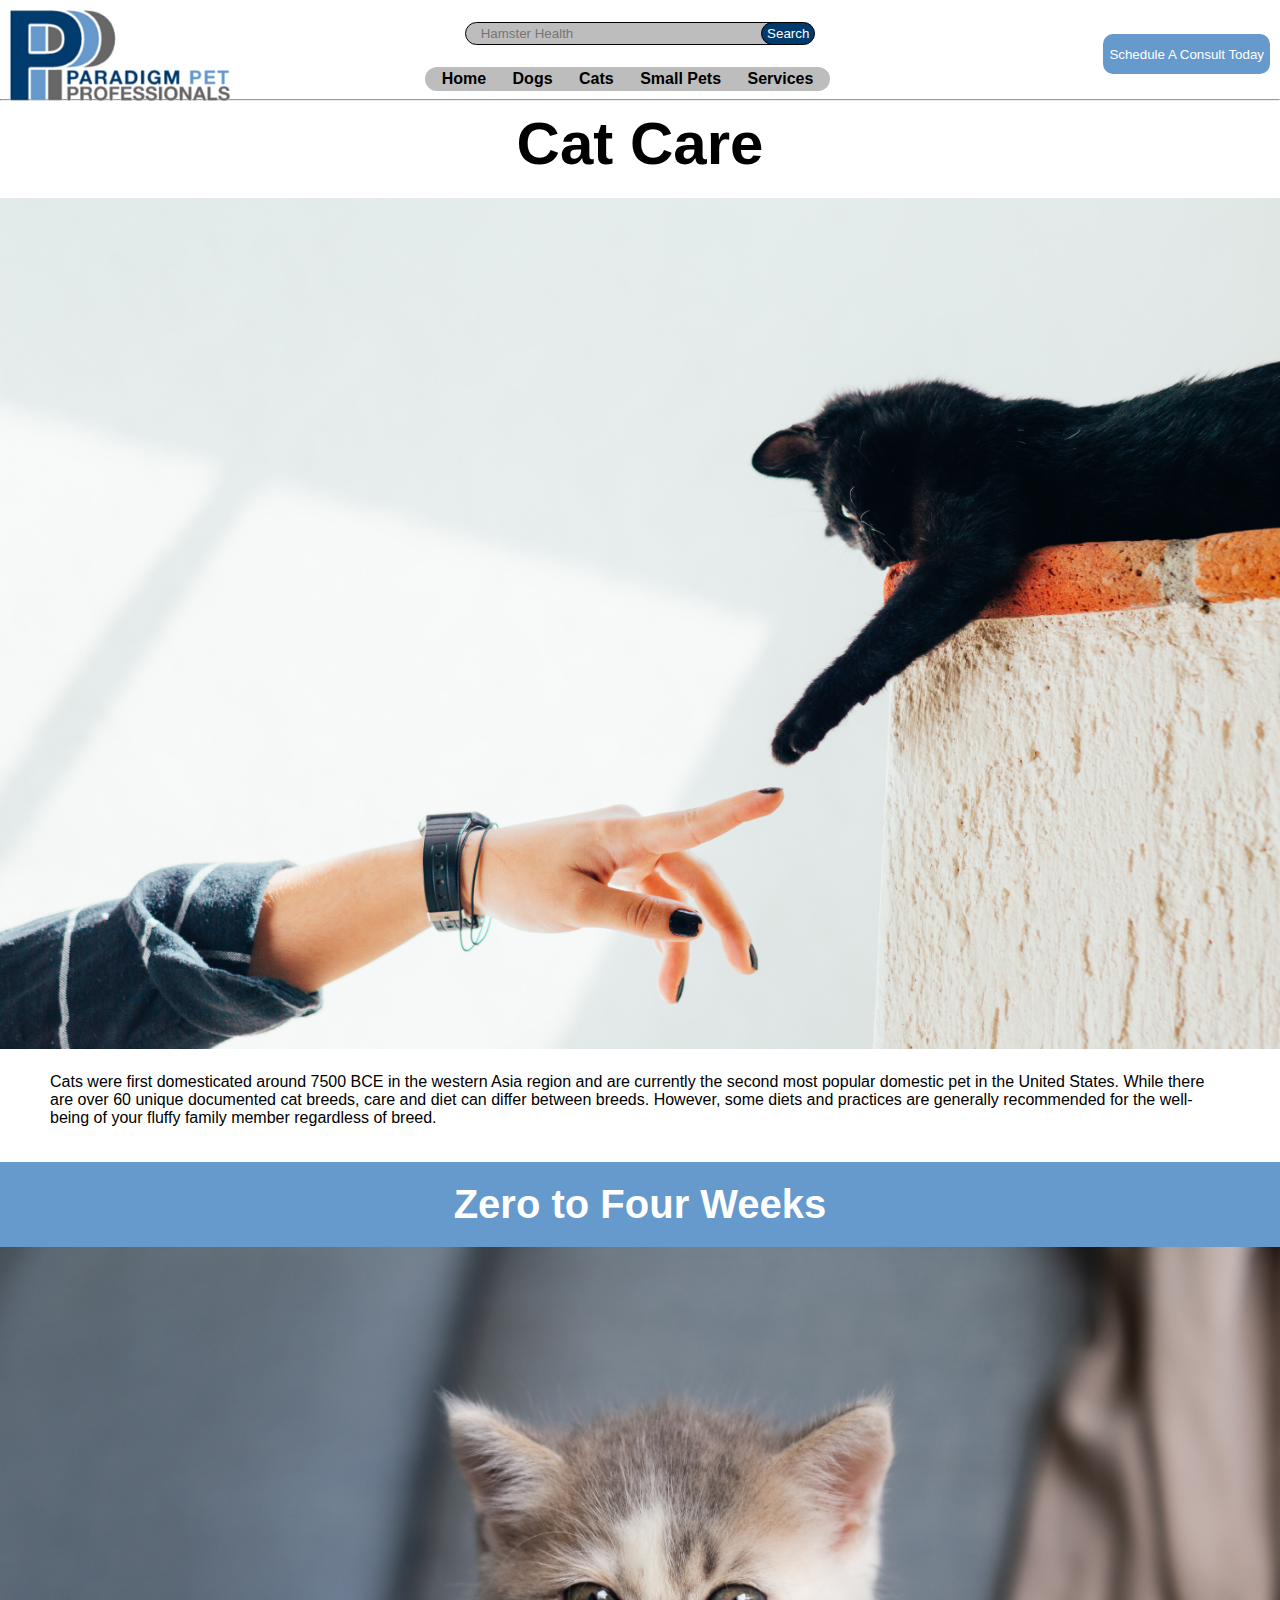
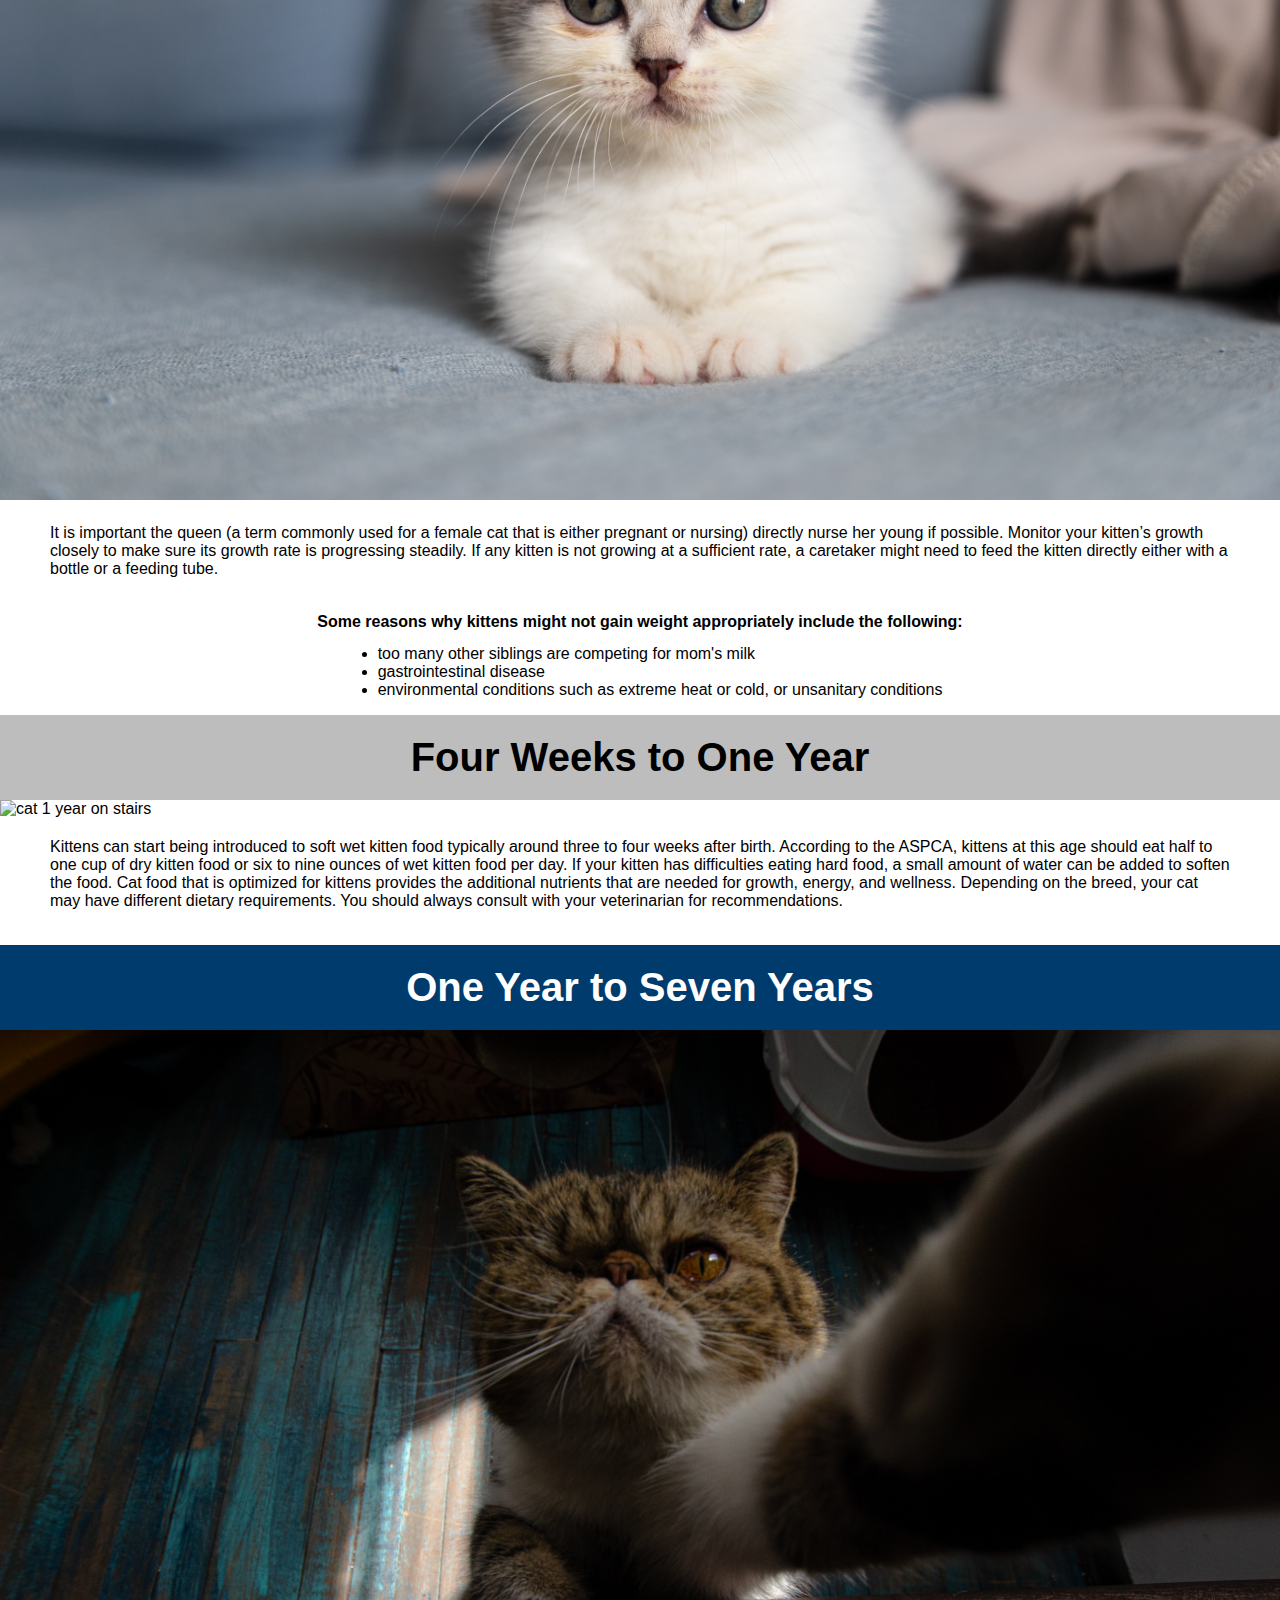
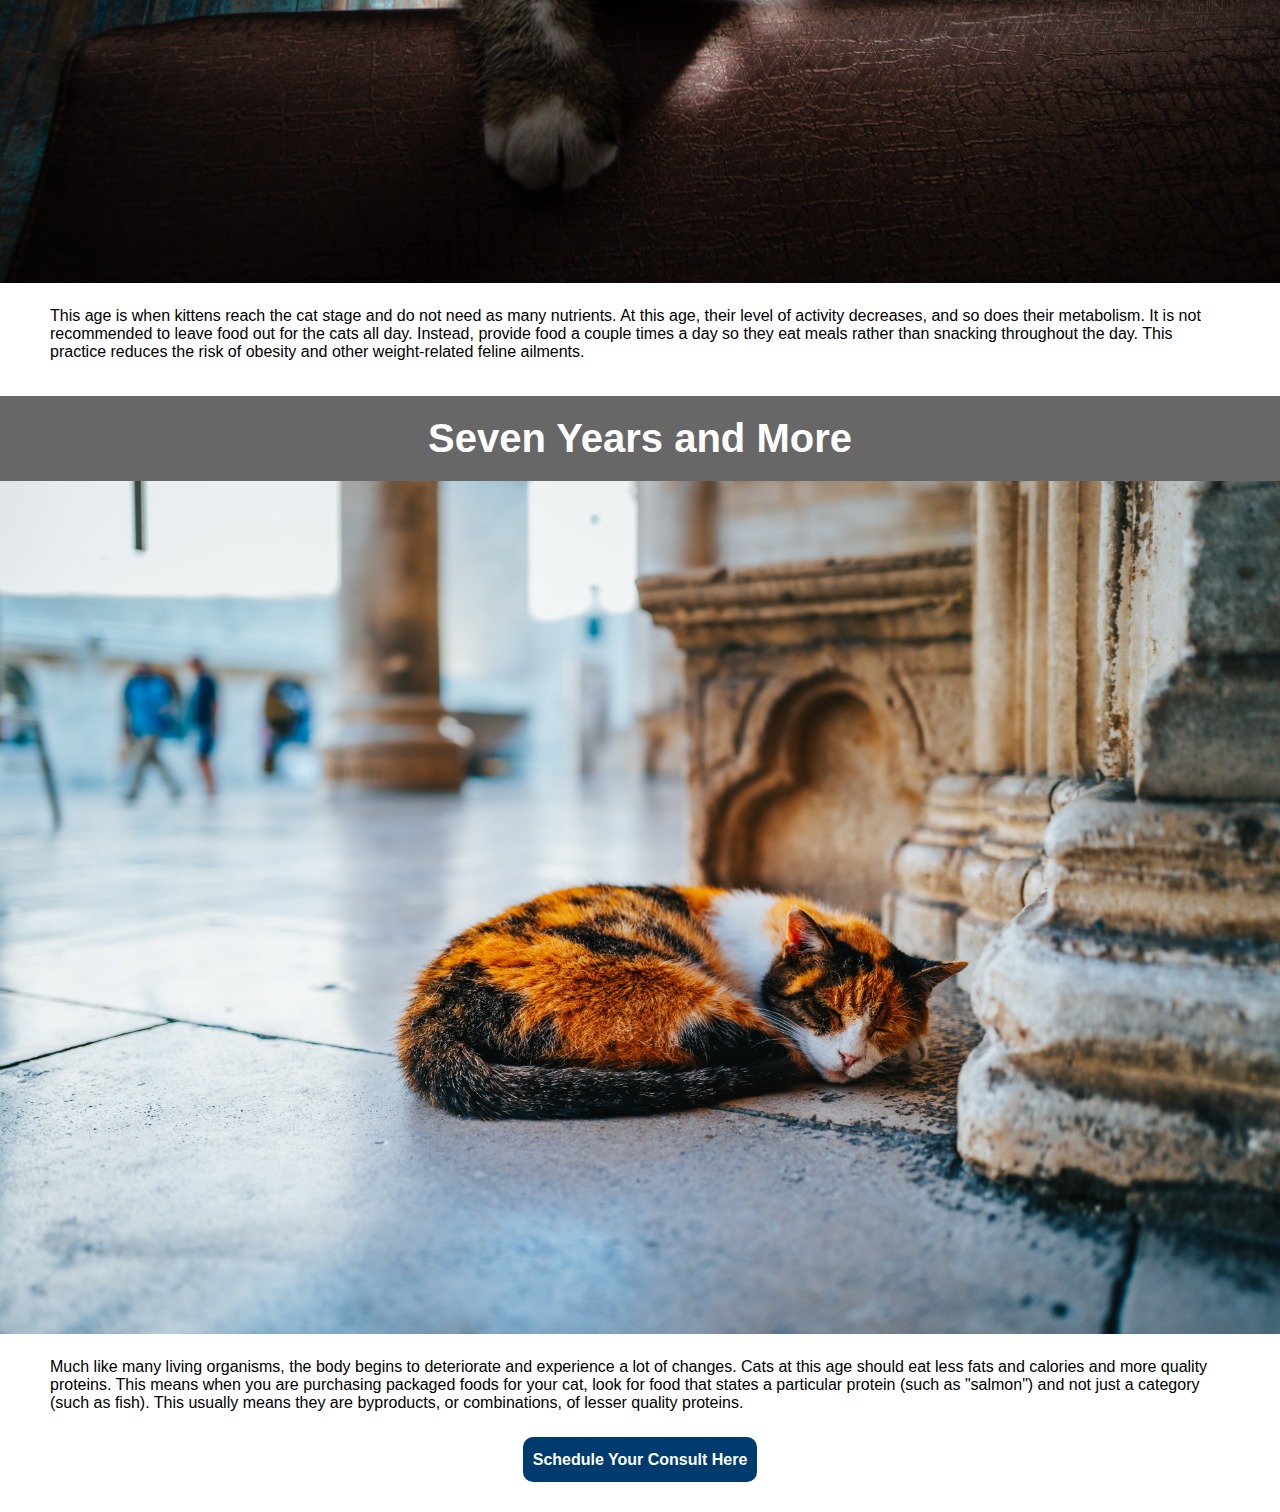
==== cats.html @ e9dd4ca8 "Done!" ====
<!DOCTYPE html>
<html lang="en">
<head>
    <meta charset="UTF-8">
    <meta http-equiv="X-UA-Compatible" content="IE=edge">
    <meta name="viewport" content="width=device-width, initial-scale=1.0">
    <link rel="shortcut icon" href="Assets/PPP.ico" />
    <script src="pets.js" type="application/javascript"></script>
    <link rel="stylesheet" type="text/css" href="Pets.css" />
    <title>Cat Information</title>
</head>
<body>

    <div class="header">
        <div id="Snav">
            <form id="search" onsubmit="search()">
                <input type="text" name="search" placeholder="Hamster Health">
                <button type="submit">Search</button>
            </form>

            <nav class="primaryNav">
                <a href="index.html">Home</a>
                <a href="dogs.html">Dogs</a>
                <a href="cats.html">Cats</a>
                <a href="smallPets.html">Small Pets</a>
                <a href="#" class="lastNav">Services</a>
            </nav>
        </div>
        
    </div>
    <a href="index.html" class="logo">
        <image class="logoImg" src="Assets/Logo.png" alt="Paradigm Pet Professionals Logo" />
    </a>

    <button class="formBTN" id="formBTN1" onclick="openConsultForm()">Schedule A Consult Today</button>



    <hr>

    <h1 class="headings" id="C1">Cat Care</h1>

    <img id="catHand" src="Assets/catHand.jpg" alt="hand reaching out to cat" />

    <p class="catP">
        Cats were first domesticated around 7500 BCE in the western Asia region and are currently the second most popular domestic pet in the United States. While there are over 60 unique documented cat breeds, care and diet can differ between breeds. However, some diets and practices are generally recommended for the well-being of your fluffy family member regardless of breed.
    </p>

    <h2 class="headings" id="C2">Zero to Four Weeks</h2>

    <img id="kitten4" src="Assets/kitten4.jpg" alt="kitten 4 weeks" />

    <p class="catP">
        It is important the queen (a term commonly used for a female cat that is either pregnant or nursing) directly nurse her young if possible. Monitor your kitten’s growth closely to make sure its growth rate is progressing steadily. If any kitten is not growing at a sufficient rate, a caretaker might need to feed the kitten directly either with a bottle or a feeding tube.

        <h2 aria-labelledby="reasons" id="catListLabel">
            Some reasons why kittens might not gain weight appropriately include the following:
        </h2>

        <ul id="reasons">
            <li>
                too many other siblings are competing for mom's milk
            </li>

            <li>
                gastrointestinal disease
            </li>

            <li>
                environmental conditions such as extreme heat or cold, or unsanitary conditions
            </li>
        </ul>
        
    </p>

    <h3 class="headings" id="C3">Four Weeks to One Year</h3>

    <img id="cat1Year" src="Assets/cat1Year.jpg" alt="cat 1 year on stairs" />

    <p class="catP">
        Kittens can start being introduced to soft wet kitten food typically around three to four weeks after birth. According to the ASPCA, kittens at this age should eat half to one cup of dry kitten food or six to nine ounces of wet kitten food per day. If your kitten has difficulties eating hard food, a small amount of water can be added to soften the food. Cat food that is optimized for kittens provides the additional nutrients that are needed for growth, energy, and wellness. Depending on the breed, your cat may have different dietary requirements. You should always consult with your veterinarian for recommendations.
    </p>

    <h4 class="headings" id="C4">One Year to Seven Years</h4>

    <img id="catGrump" src="Assets/catGrump.jpg" alt="cat swatting camera" />

    <p class="catP">
        This age is when kittens reach the cat stage and do not need as many nutrients. At this age, their level of activity decreases, and so does their metabolism. It is not recommended to leave food out for the cats all day. Instead, provide food a couple times a day so they eat meals rather than snacking throughout the day. This practice reduces the risk of obesity and other weight-related feline ailments.
    </p>

    <h5 class="headings" id="C5">Seven Years and More</h5>

    <img id="catOld" src="Assets/catOld.jpg" alt="old tabby sleeping" />

    <p class="catP">
        Much like many living organisms, the body begins to deteriorate and experience a lot of changes. Cats at this age should eat less fats and calories and more quality proteins. This means when you are purchasing packaged foods for your cat, look for food that states a particular protein (such as "salmon") and not just a category (such as fish). This usually means they are byproducts, or combinations, of lesser quality proteins.
    </p>

    <div class="btn2Holder">
        <button class="formBTN formBTN2" id="catBTN" onclick="openConsultForm()">Schedule Your Consult Here</button>
    </div>
    
</body>
</html>
---- Pets.css ----
* {
    font-family: Helvetica, sans-serif;
}

body {
    width: 100%;
    padding: 0;
    margin: 0;
}

#formPopup1 {
    /*
    display: none;
    */
    background-color: #BDBDBD;
    width: min-content;
    margin: auto;
}

#formBTN1 {
    position: absolute;
    height: 40px;
    right: 10px;
    top: 34px;
    background-color: #6699CC;
    color: white;
    border: none;
    border-radius: 10px;
}

.logo {
    z-index: 1;
    position: absolute;
    top: 10px;
    left: 10px;
    width:220px;
}

.logoImg {
    width: 100%;
}


.header {
    width: 100%;
}

#Snav {
    width: max-content;
    margin: auto;
}

#Snav form {
    width: max-content;
    margin: 12px auto 0;
}

form button {
    background-color: #003B6D;
    color: white;
    border: 1px solid black;
    border-radius: 25px;
    padding: 3px 5px;
    position: relative;
    left: -40px;
}


form input {
    background-color: #BDBDBD;
    margin: 10px 0 2px;
    border-radius: 25px;
    border: 1px solid black;
    padding: 3px 15px;
    width: 300px;
    margin-left: 40px;
}

form input:focus {
    background-color: #676767;
    color: white;
}

.primaryNav {
    background-color: #BDBDBD;
    padding: 3px;
    width: fit-content;
    border-radius: 50px;
    margin-top: 20px;
}

.primaryNav a {
    color: black;
    text-decoration: none;
    font-weight: 600;
    margin-left: 6px;
    padding: 3px 8px;
}

.lastNav {
    margin-right: 6px;
}

.primaryNav a:hover {
    background-color: #003B6D;
    color: white;
    border-radius: 20px;
}

/*
        Home Page
*/

#consult {
    width: 100%;
}

.white {
    width: 50%;
    margin: auto;
    padding: 10px 0 25px;
}

.dark {
    
    margin: auto;
    background-color: #676767;
    color: white;
    padding: 20px 40px;
}

#dark1 {
    position: relative;
    top: -100px;
    text-align: center;
}

.light {
    background-color: #BDBDBD;
    color: black;
    text-align: left;
    padding: 20px 40px;
    margin: 0;
}

.chevron {
    transform: rotate(90deg);
    height: 150px;
    width: 50px;
    margin: -210px auto;
    padding: 0 0 80px 80px;
    background-color: #6699CC;
    clip-path: polygon(10% 0, 35% 50%, 10% 100%, 0% 100%, 25% 50%, 0% 0%);
}

#chev1 {
    margin-top: -110px;
    margin-bottom: -100px;
}

#chev2 {
    margin-bottom: -90px;
}

#kittyPeeking {
    width: 100%;
    position: relative;
    top: -100px;
    z-index: -1;
}

#dark2 *{
    color: white;
}

#dark2 {
    position: relative;
    top: -150px;
}

#linksLabel {
    font-size: larger;
    text-align: center;
    padding: 5px 0 10px;
}

#bottom {
    position: relative;
    top: -90px;
    width: 95%;
    margin: auto;
}

.formBTN2 {
    height: 45px;
    background-color: #003B6D;
    color: white;
    border: none;
    border-radius: 10px;
    padding: 10px;
    font-weight: bold;
    font-size: medium;
}

.btn2Holder {
    width: max-content;
    margin: -70px auto 30px;
}



/*

        Dogs Page

*/


#withDog {
    width: 100%;
}

.headings {
    width: max-content;
    text-align: center;
    margin: auto;

    font-family: Verdana, sans-serif;
}

#D1 {
    margin: 0 auto 25px;
    font-size: 60px;
}

#DL1, #DL2 {
    color: black;
}

#D2 {
    width: 100%;
    font-size: 40px;
    margin-top: 15px;

    background-color: #BDBDBD;
    padding: 10px 0;

    position: relative;
    top: -20px;
}

#D3 {
    font-size: 40px;
    width: 100%;
    background-color:#003B6D;
    color:white;
    padding: 20px 0;
}

#D4 {
    font-size: 40px;
    width: 100%;
    background-color:#6699CC;
    color: white;
    padding: 20px 0;
}

#D5 {
    font-size: 40px;
    width: 100%;
    background-color:#676767;
    color: white;
    padding: 20px 0;
}

.dogP {
    margin: 20px 50px 35px;
}

#dogRun {
    width: 100%;
    position: relative;
    top: -50px;
    z-index: -1;
}

#DP2 {
    margin-top: -20px;
}

#dogBath {
    width: 100%;
    margin-bottom: 20px;
}

#dogVet {
    width: 100%;
}

#dogBTN {
    margin: 45px 0 10px;
}



/*
        Cats Page
*/


#C1 {
    font-size: 60px;
    margin-bottom: 20px;
}

#C2 {
    font-size: 40px;
    width: 100%;
    padding: 20px 0;
    background-color:#6699CC;
    color: white;
}

.catP {
    margin: 20px 50px 35px;
}

#catHand {
    width: 100%;
}

#kitten4 {
    width: 100%;
}

#catListLabel {
    font-size: medium;
    text-align: center;
}

#reasons {
    width: max-content;
    margin: auto;
}

#C3 {
    font-size: 40px;
    width: 100%;
    padding: 20px 0;
    background-color:#BDBDBD;
}

#cat1Year {
    width: 100%;
}

#C4 {
    font-size: 40px;
    width: 100%;
    padding: 20px 0;
    background-color: #003B6D;
    color:white;
}

#catGrump {
    width: 100%;
}

#C5 {
    font-size: 40px;
    width: 100%;
    padding: 20px 0;
    background-color: #676767;
    color: white;
}

#catOld {
    width: 100%;
}

#catBTN {
    margin-top: 60px;
}



/*

        Dogs Page

*/


#S1 {
    font-size: 60px;
    margin-bottom: 20px;
}

#guineaPig {
    width: 100%;
}

#S2 {
    font-size: 40px;
    width: 100%;
    background-color: #BDBDBD;
    padding: 20px 0;
    position: relative;
    top: -30px;
}

#sP {
    margin: 20px 50px 35px;
    position: relative;
    top: -20px;
}

#S3 {
    font-size: larger;
    position: relative;
    top: -20px;
}

#resources {
    width: max-content;
    margin: auto;
    margin-bottom: 80px;
}

#resources a {
    color: black;
    width: max-content;
    margin: auto;
}

#sBTN {
    margin: 20px auto 0;
}


/*

Primary colors:
Midnight Blue - #003B6D
Blue Sky- #6699CC

Secondary colors:
Dim gray - #676767
Silver- #BDBDBD

*/
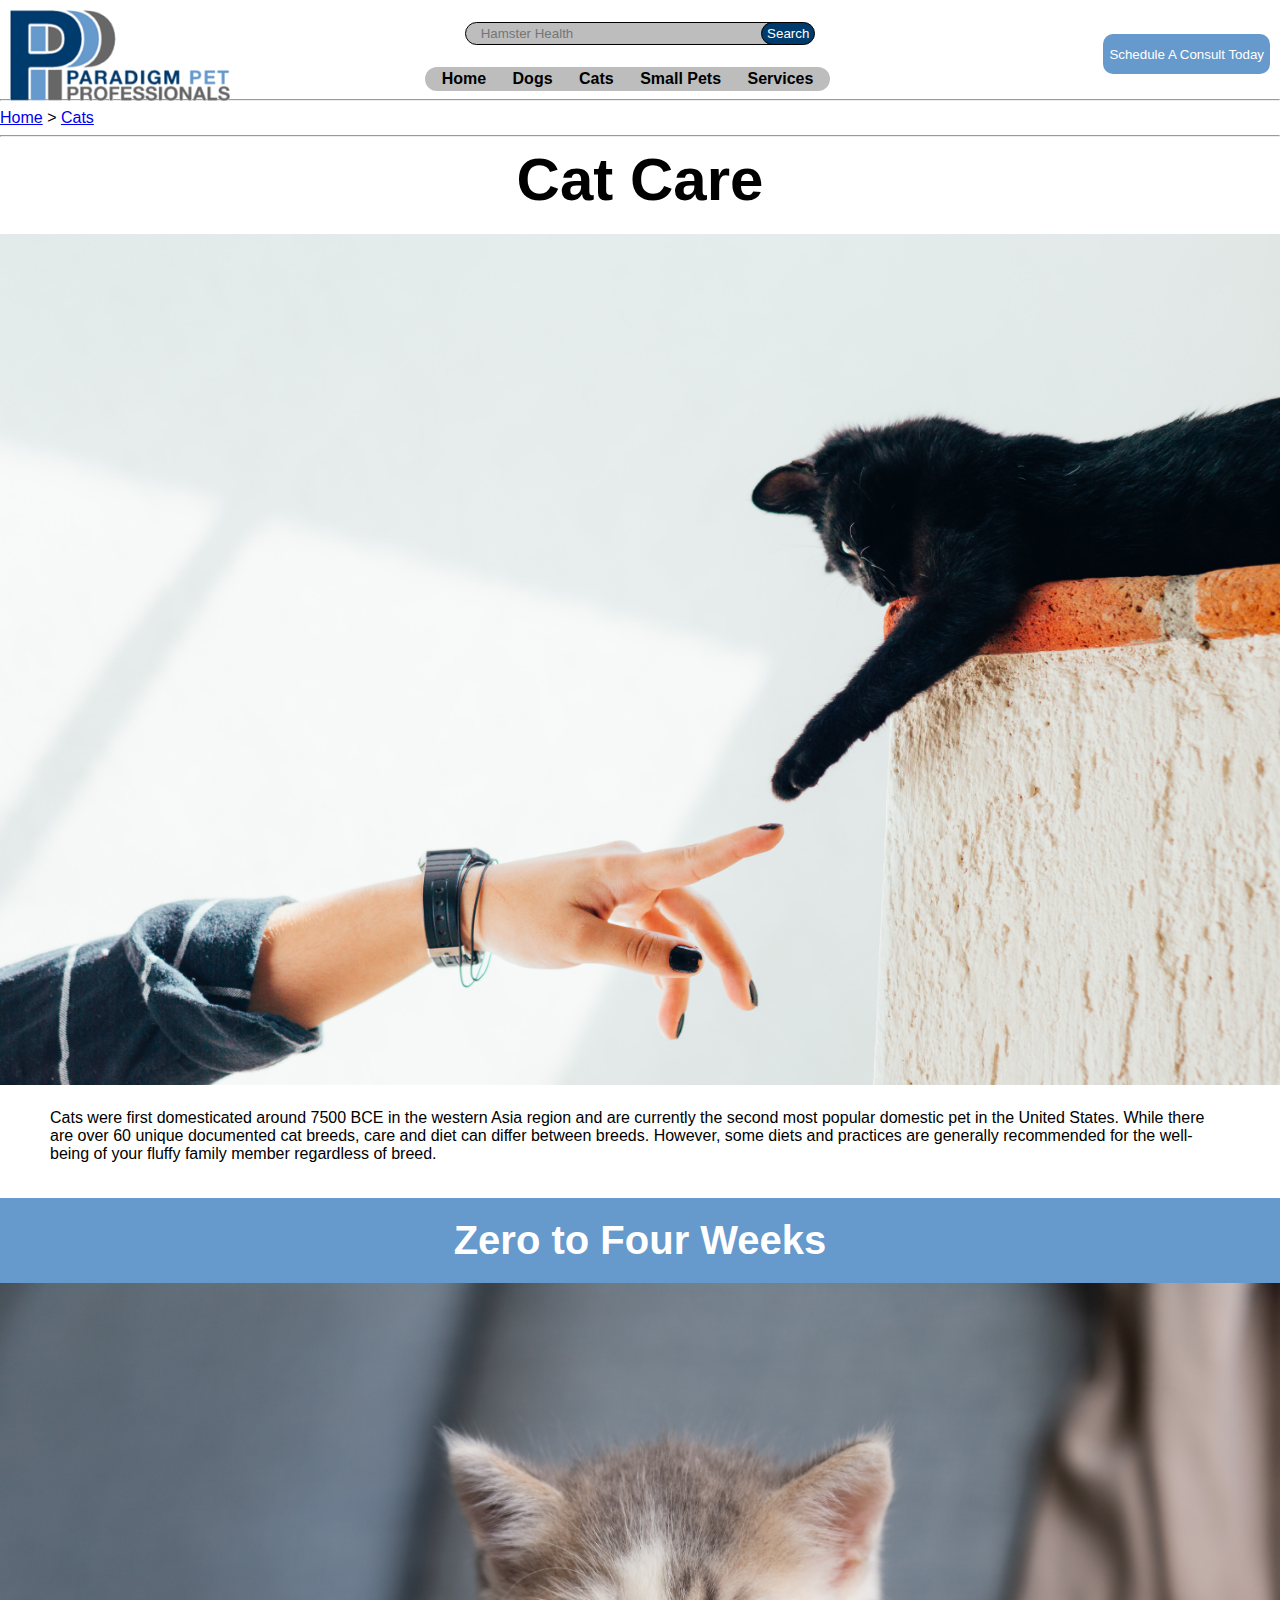
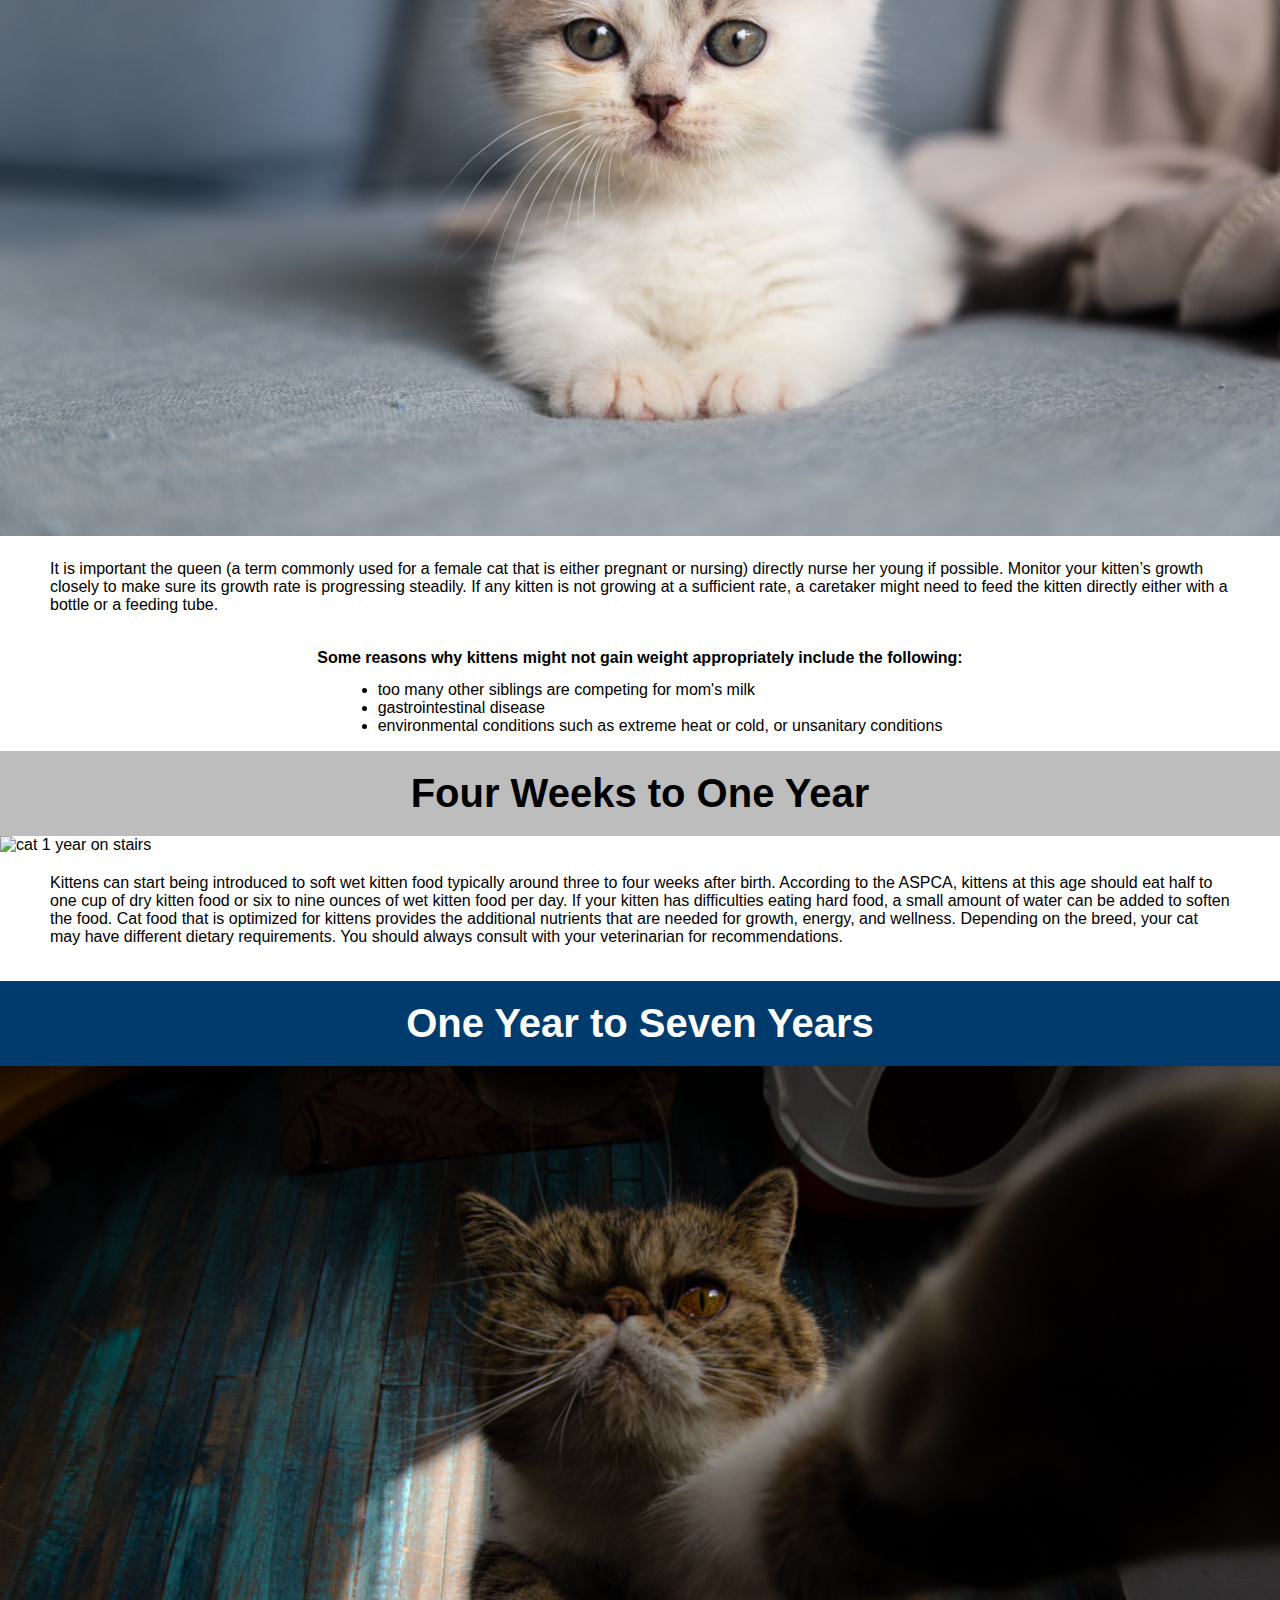
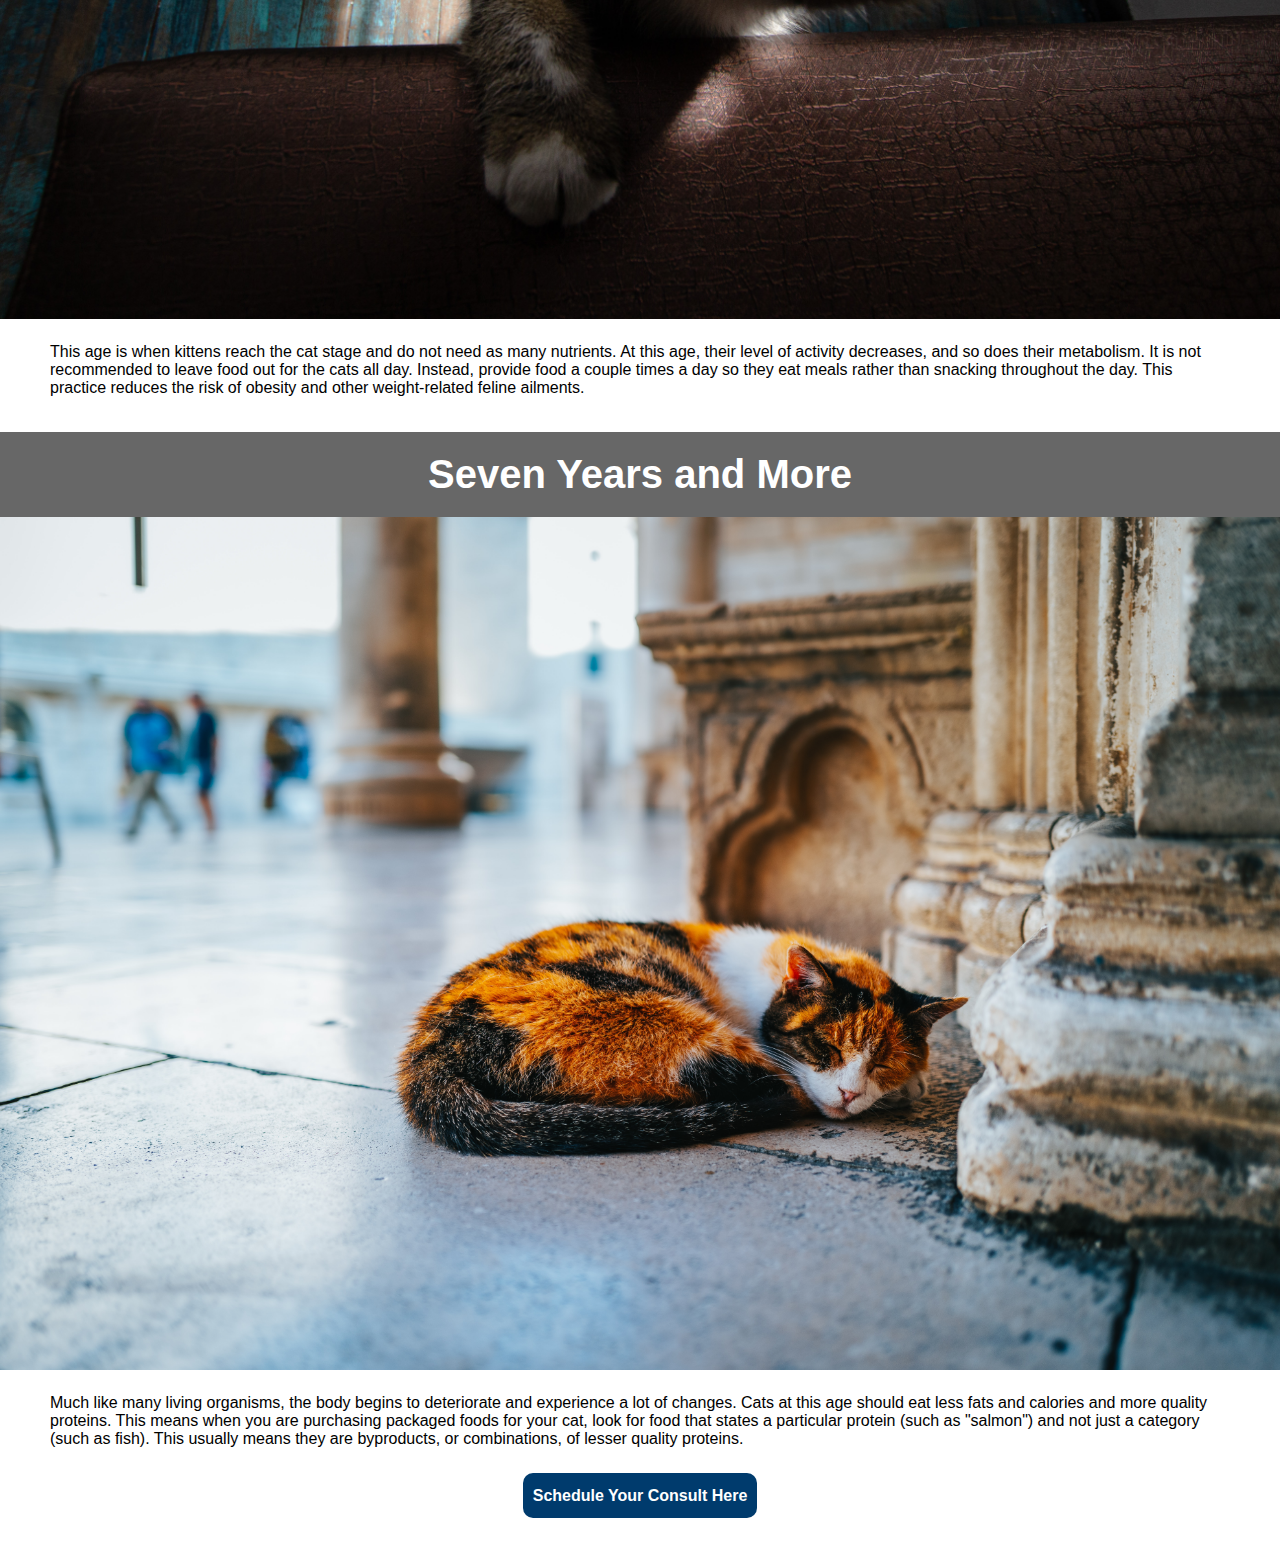
==== commit 9b0ce163: "breadcrumbs ish" ====
--- a/cats.html
+++ b/cats.html
@@ -23,7 +23,7 @@
                 <a href="dogs.html">Dogs</a>
                 <a href="cats.html">Cats</a>
                 <a href="smallPets.html">Small Pets</a>
-                <a href="#" class="lastNav">Services</a>
+                <a href="services.html" class="lastNav">Services</a>
             </nav>
         </div>
         
@@ -32,11 +32,58 @@
         <image class="logoImg" src="Assets/Logo.png" alt="Paradigm Pet Professionals Logo" />
     </a>
 
-    <button class="formBTN" id="formBTN1" onclick="openConsultForm()">Schedule A Consult Today</button>
+    <button type="button" class="formBTN" id="formBTN1" onclick='openConsultForm("formPopup1")'>Schedule A Consult Today</button>
 
 
 
-    <hr>
+    <hr/>
+    <div id="history"></div>
+    <hr/>
+
+
+
+    <div id="formPopup1" class="popup">
+
+        <form id="form1Home" onsubmit='submitForm("form1Home"); return false;'>
+
+            <label for="name">Name:</label>
+            <input type="text" id="name" name="name">
+
+            <label for="phone">Phone Number:</label>
+            <input type="tel" id="phone" name="phone">
+
+            <label for="email">Email:</label>
+            <input type="email" id="email" name="email">
+
+            <label for="timezone">Time Zone:</label>
+            <br/>
+            <select id="timezone" name="timezone">
+                <option value="EST">EST</option>
+                <option value="PST">PST</option>
+                <option value="CST">CST</option>
+                <option value="MST">MST</option>
+                <option value="AKST">AKST</option>
+                <option value="HST"></option>
+            </select>
+            <br/>
+
+            <label for="petName">Pet's Name:</label>
+            <input type="text" id="petName" name="petName">
+
+            <label for="petType">Pet Type:</label>
+            <input type="text" id="petType" name="petType">
+
+            <label for="age">Pet's Age: <span id="years">(years)</span></label>
+            <input type="number" min="0" max="100">
+            
+            <button type="submit" class="contactSubmit" id="CS1">Submit</button>
+            
+        </form>
+    </div>
+
+
+
+
 
     <h1 class="headings" id="C1">Cat Care</h1>
 
@@ -98,7 +145,45 @@
     </p>
 
     <div class="btn2Holder">
-        <button class="formBTN formBTN2" id="catBTN" onclick="openConsultForm()">Schedule Your Consult Here</button>
+        <button type="button" class="formBTN formBTN2" id="catBTN" onclick='openConsultForm("formBottomCats");'>Schedule Your Consult Here</button>
+    </div>
+
+    <div class="popup formBottom" id="formBottomCats">
+        <form onsubmit='submitForm("formBottomCats"); return false;'>
+
+            <label for="name">Name:</label>
+            <input type="text" id="name" name="name">
+
+            <label for="phone">Phone Number:</label>
+            <input type="tel" id="phone" name="phone">
+
+            <label for="email">Email:</label>
+            <input type="email" id="email" name="email">
+
+            <label for="timezone">Time Zone:</label>
+            <br/>
+            <select id="timezone" name="timezone">
+                <option value="EST">EST</option>
+                <option value="PST">PST</option>
+                <option value="CST">CST</option>
+                <option value="MST">MST</option>
+                <option value="AKST">AKST</option>
+                <option value="HST"></option>
+            </select>
+            <br/>
+
+            <label for="petName">Pet's Name:</label>
+            <input type="text" id="petName" name="petName">
+
+            <label for="petType">Pet Type:</label>
+            <input type="text" id="petType" name="petType">
+
+            <label for="age">Pet's Age: <span id="years">(years)</span></label>
+            <input type="number" min="0" max="100">
+            
+            <button type="submit" class="contactSubmit" id="CS1">Submit</button>
+            
+        </form>
     </div>
     
 </body>
--- a/Pets.css
+++ b/Pets.css
@@ -2,19 +2,45 @@
     font-family: Helvetica, sans-serif;
 }
 
+
+
 body {
     width: 100%;
     padding: 0;
     margin: 0;
 }
 
-#formPopup1 {
-    /*
-    display: none;
-    */
+button {
+    cursor: pointer;
+}
+
+#formPopup1, .formBottom {
+
     background-color: #BDBDBD;
     width: min-content;
     margin: auto;
+    padding: 15px;
+    border-radius: 10px;
+}
+
+
+#formPopup1 input, select, .formBottom input {
+    margin: 0 auto 10px;
+    border-radius: 5px;
+}
+
+#formPopup1 select, .formBottom select {
+    width: 335px;
+    padding: 3px 5px;
+    border: 1px solid black;
+    background-color: #BDBDBD;
+    font-weight: 400;
+}
+
+#CS1 {
+    left: 125px;
+    margin: 10px;
+    padding: 5px 10px;
 }
 
 #formBTN1 {
@@ -28,6 +54,15 @@
     border-radius: 10px;
 }
 
+#formBtnHolder {
+    z-index: 800;
+    width: 200px;
+    position: absolute;
+    right: 0;
+    top: 0;
+    cursor: pointer;
+}
+
 .logo {
     z-index: 1;
     position: absolute;
@@ -76,9 +111,13 @@
     margin-left: 40px;
 }
 
-form input:focus {
+form input:focus, form select:focus {
     background-color: #676767;
     color: white;
+}
+
+form button:focus {
+    border: 4px white inset;
 }
 
 .primaryNav {
@@ -396,7 +435,7 @@
     margin-bottom: 20px;
 }
 
-#guineaPig {
+#guineaPig, #meeting2 {
     width: 100%;
 }
 
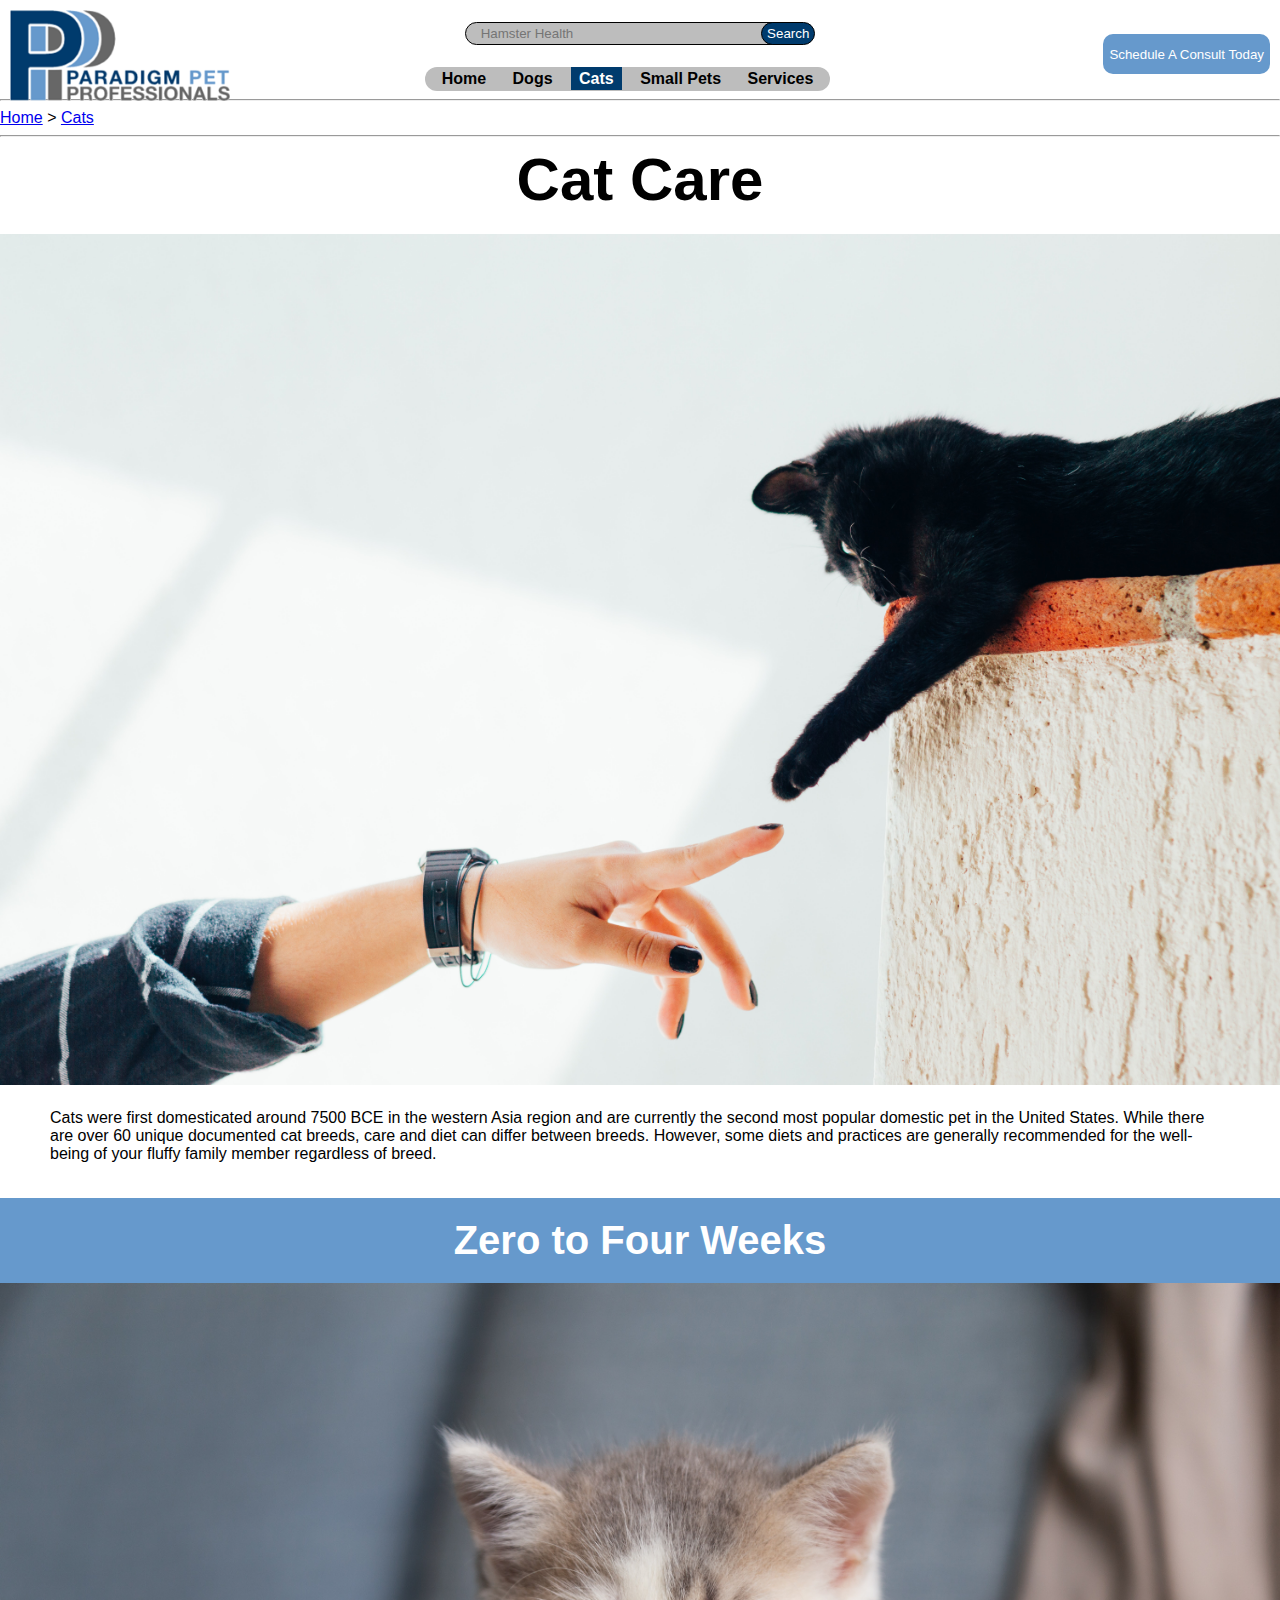
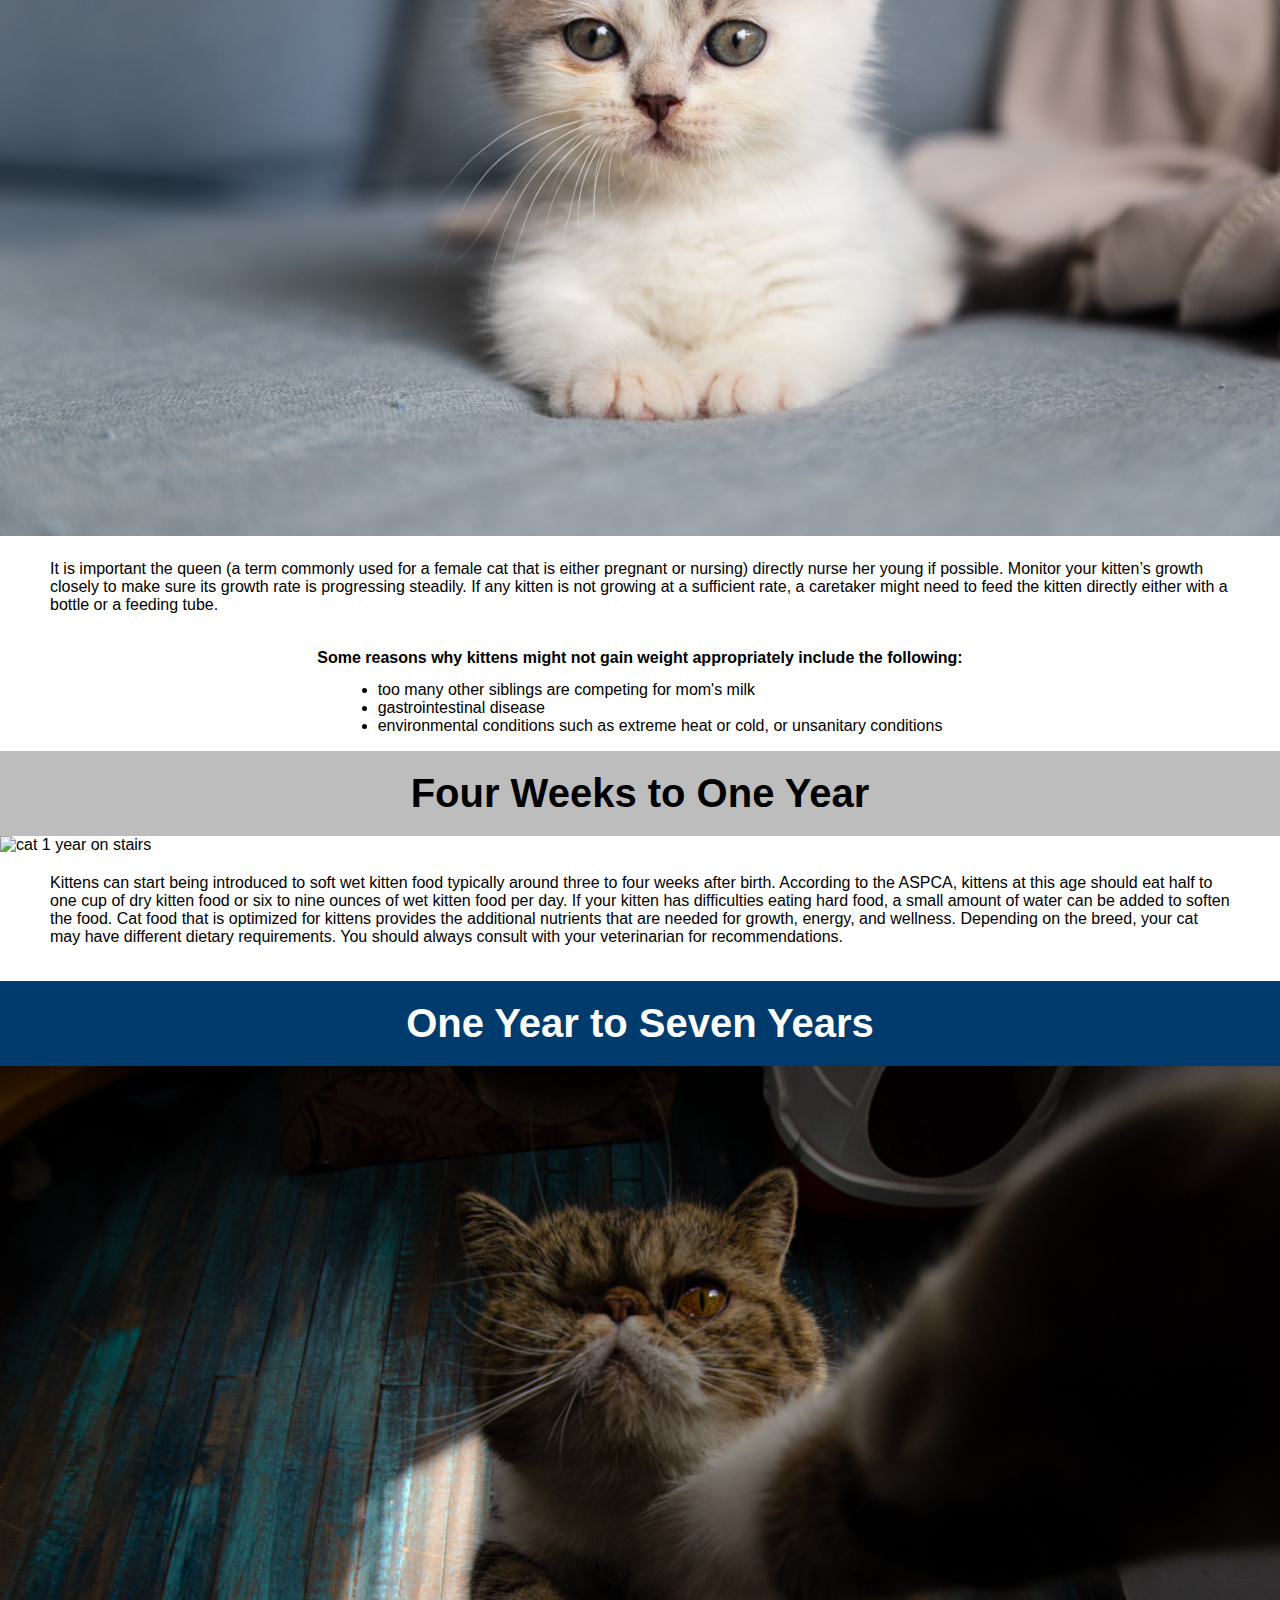
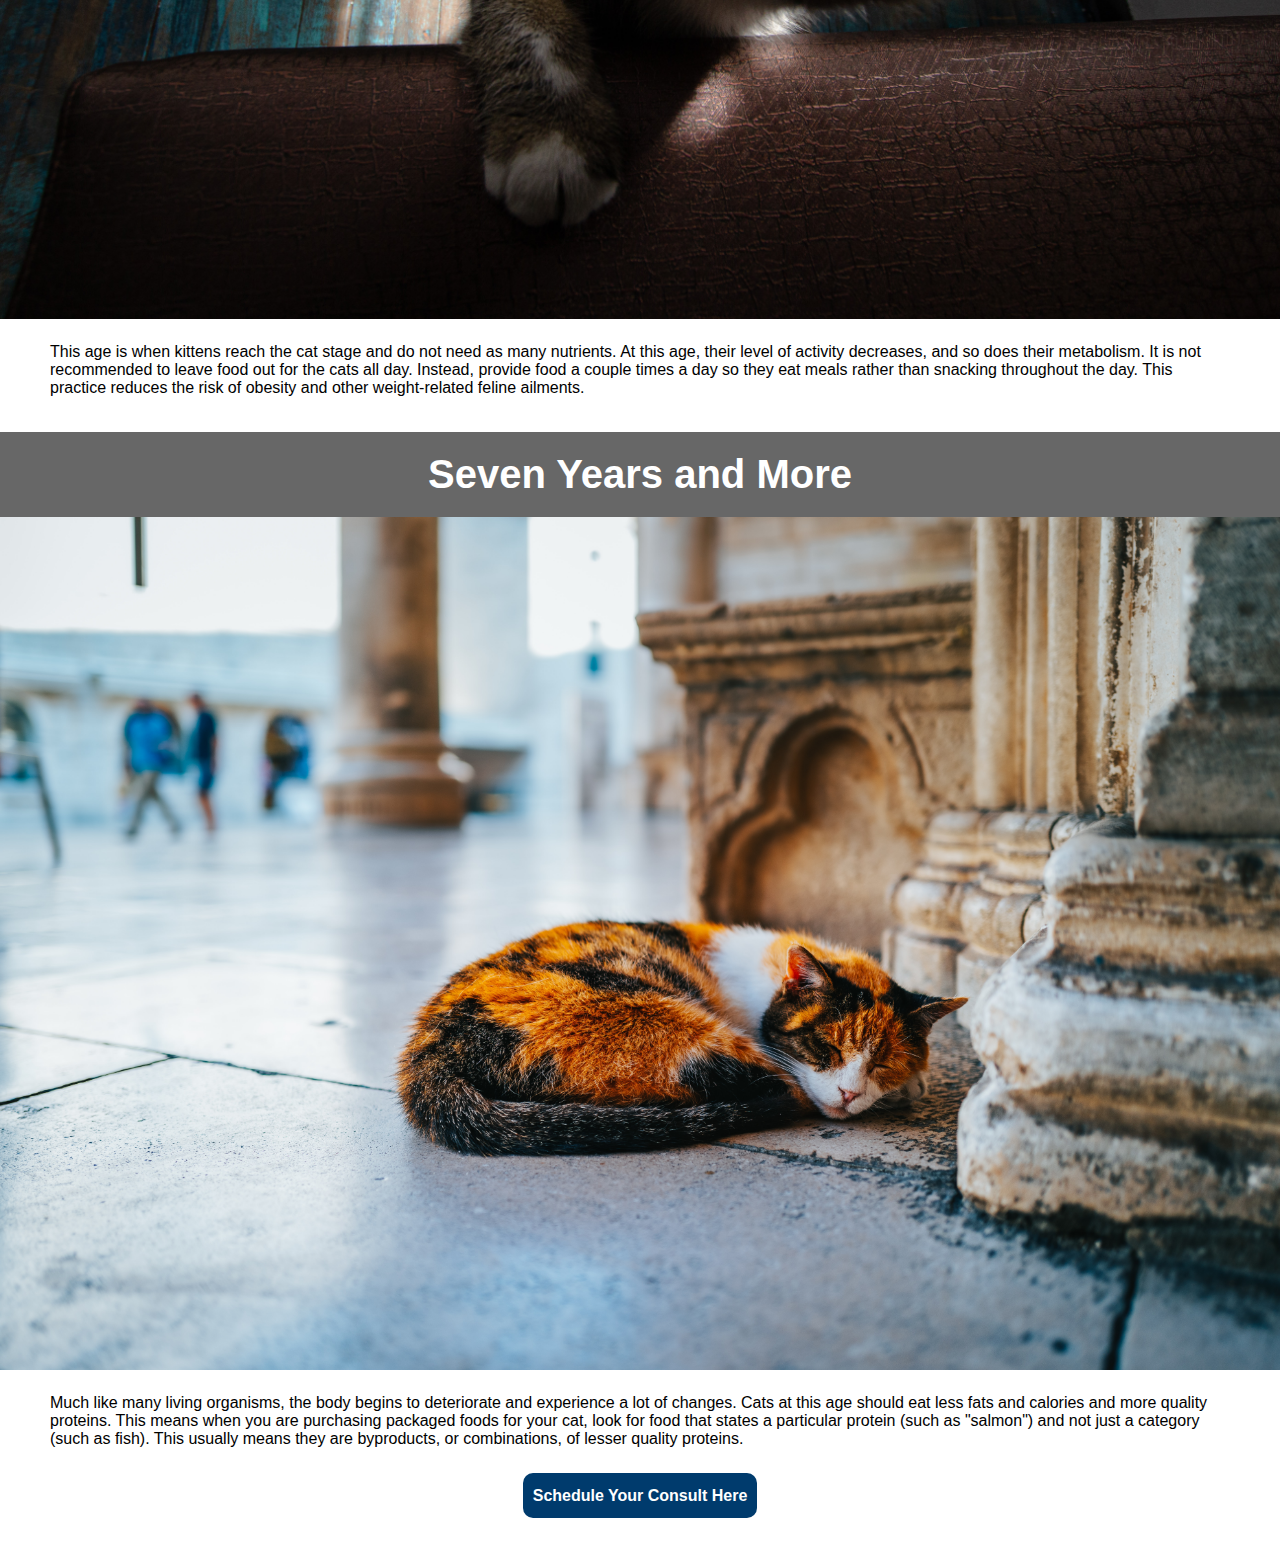
==== commit 92d11ff7: "active link" ====
--- a/cats.html
+++ b/cats.html
@@ -19,11 +19,11 @@
             </form>
 
             <nav class="primaryNav">
-                <a href="index.html">Home</a>
-                <a href="dogs.html">Dogs</a>
-                <a href="cats.html">Cats</a>
-                <a href="smallPets.html">Small Pets</a>
-                <a href="services.html" class="lastNav">Services</a>
+                <a href="index.html" id="Home">Home</a>
+                <a href="dogs.html" id="Dogs">Dogs</a>
+                <a href="cats.html" id="Cats">Cats</a>
+                <a href="smallPets.html" id="SmallPets">Small Pets</a>
+                <a href="services.html" class="lastNav" id="Services">Services</a>
             </nav>
         </div>
         
